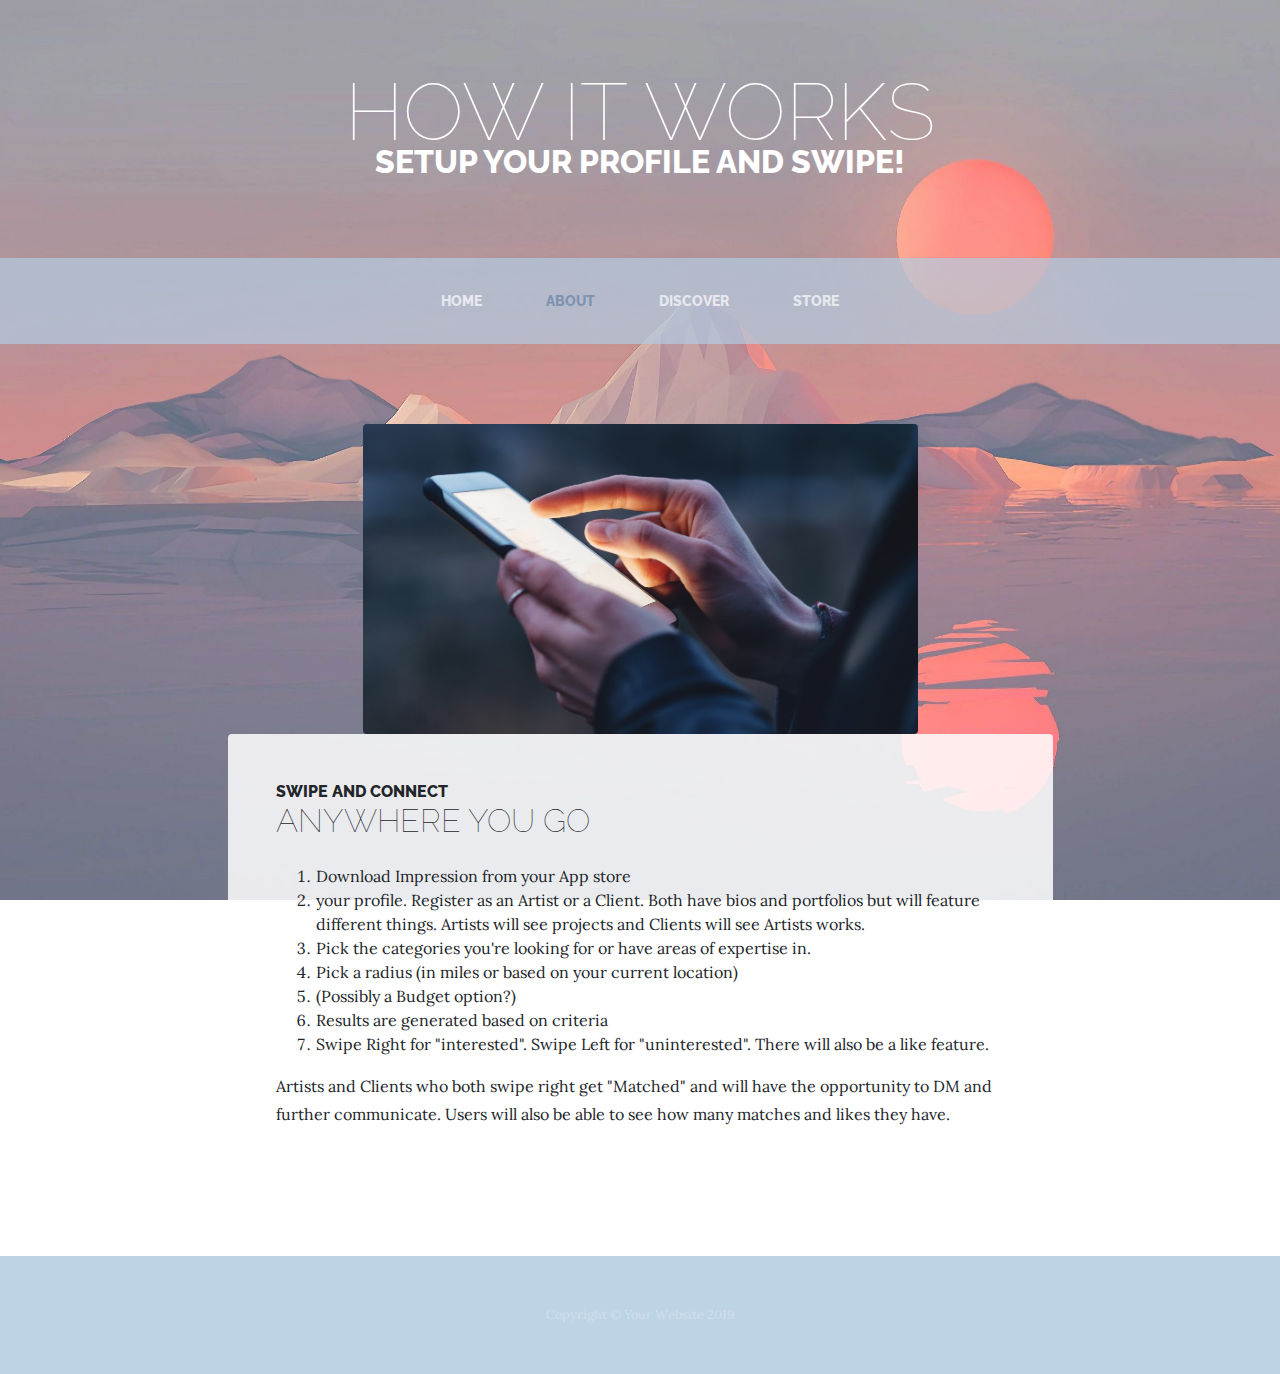
==== about.html @ 40708185 "Finished about page" ====
<!DOCTYPE html>
<html lang="en">

<head>

  <meta charset="utf-8">
  <meta name="viewport" content="width=device-width, initial-scale=1, shrink-to-fit=no">
  <meta name="description" content="">
  <meta name="author" content="">

  <title>About - Impression</title>

  <!-- Bootstrap core CSS -->
  <link href="vendor/bootstrap/css/bootstrap.min.css" rel="stylesheet">

  <!-- Custom fonts for this template -->
  <link href="https://fonts.googleapis.com/css?family=Raleway:100,100i,200,200i,300,300i,400,400i,500,500i,600,600i,700,700i,800,800i,900,900i" rel="stylesheet">
  <link href="https://fonts.googleapis.com/css?family=Lora:400,400i,700,700i" rel="stylesheet">

  <!-- Custom styles for this template -->
  <link href="css/business-casual.css" rel="stylesheet">

</head>

<body>

    <h1 class="site-heading text-center text-white d-none d-lg-block">
        <span class="site-heading-lower">How it works</span>
        <span class="site-heading-upper text-primary mb-3">Setup your profile and swipe!</span>
      </h1>

  <!-- Navigation -->
  <nav class="navbar navbar-expand-lg navbar-dark py-lg-4" id="mainNav">
    <div class="container">
      <a class="navbar-brand text-uppercase text-expanded font-weight-bold d-lg-none" href="#">Start Bootstrap</a>
      <button class="navbar-toggler" type="button" data-toggle="collapse" data-target="#navbarResponsive" aria-controls="navbarResponsive" aria-expanded="false" aria-label="Toggle navigation">
        <span class="navbar-toggler-icon"></span>
      </button>
      <div class="collapse navbar-collapse" id="navbarResponsive">
        <ul class="navbar-nav mx-auto">
          <li class="nav-item px-lg-4">
            <a class="nav-link text-uppercase text-expanded" href="index.html">Home
              <span class="sr-only">(current)</span>
            </a>
          </li>
          <li class="nav-item active px-lg-4">
            <a class="nav-link text-uppercase text-expanded" href="about.html">About</a>
          </li>
          <li class="nav-item px-lg-4">
            <a class="nav-link text-uppercase text-expanded" href="products.html">Discover</a>
          </li>
          <li class="nav-item px-lg-4">
            <a class="nav-link text-uppercase text-expanded" href="store.html">Store</a>
          </li>
        </ul>
      </div>
    </div>
  </nav>

  <section class="page-section about-heading">
    <div class="container">
      <img class="img-fluid rounded about-heading-img mb-3 mb-lg-0" src="images/swipe.jpg" alt="" id="phone">
      <div class="about-heading-content">
        <div class="row">
          <div class="col-lg-9 col-md-10 mx-auto">
            <div class="bg-faded rounded p-5">
              <h2 class="section-heading mb-4">
                <span class="section-heading-upper">Swipe and connect</span>
                <span class="section-heading-lower">Anywhere you go</span>
              </h2>
              <p>
                  <ol>
                      <li>Download Impression from your App store</li>
                      <li> your profile. Register as an Artist or a Client. Both have bios and portfolios but will feature different things. Artists will see projects and Clients will see Artists works.</li>
                      <li>Pick the categories you're looking for or have areas of expertise in.</li>
                      <li>Pick a radius (in miles or based on your current location)</li>
                      <li>(Possibly a Budget option?)</li>
                      <li>Results are generated based on criteria</li>
                      <li>Swipe Right for "interested". Swipe Left for "uninterested". There will also be a like feature.</li>
                  </ol></p>
              <p class="mb-0">Artists and Clients who both swipe right get "Matched" and will have the opportunity to DM and further communicate. Users will also be able to see how many matches and likes they have.</p>
            </div>
          </div>
        </div>
      </div>
    </div>
  </section>

  <footer class="footer text-faded text-center py-5">
    <div class="container">
      <p class="m-0 small">Copyright &copy; Your Website 2019</p>
    </div>
  </footer>

  <!-- Bootstrap core JavaScript -->
  <script src="vendor/jquery/jquery.min.js"></script>
  <script src="vendor/bootstrap/js/bootstrap.bundle.min.js"></script>

</body>

</html>
---- css/business-casual.css ----
/*!
 * Start Bootstrap - Business Casual v5.0.9 (https://startbootstrap.com/template-overviews/business-casual)
 * Copyright 2013-2019 Start Bootstrap
 * Licensed under MIT (https://github.com/BlackrockDigital/startbootstrap-business-casual/blob/master/LICENSE)
 */

body {
  font-family: 'Lora';
  background-image: url("../images/background\ copy.jpg");
  background-attachment: fixed;
  background-position: center;
  background-size: cover;
}

h1,
h2,
h3,
h4,
h5,
h6 {
  font-family: 'Raleway';
}

p {
  line-height: 1.75;
}

.text-faded {
  color: rgba(255, 255, 255, 0.3);
}

.site-heading {
  margin-top: 5rem;
  margin-bottom: 5rem;
  text-transform: uppercase;
  line-height: 1;
  font-family: 'Raleway';
}

.site-heading .site-heading-upper {
  display: block;
  font-size: 2rem;
  font-weight: 800;
}

.site-heading .site-heading-lower {
  font-size: 5rem;
  font-weight: 100;
  line-height: 4rem;
}

.page-section {
  margin-top: 5rem;
  margin-bottom: 5rem;
}

.section-heading {
  text-transform: uppercase;
}

.section-heading .section-heading-upper {
  display: block;
  font-size: 1rem;
  font-weight: 800;
}

.section-heading .section-heading-lower {
  display: block;
  font-size: 2rem;
  font-weight: 100;
}

.bg-faded {
  background-color: rgba(255, 255, 255, 0.85);
}

#mainNav {
  background-color: rgba(178, 204, 226, 0.692);
  font-family: 'Raleway';
}

#mainNav .navbar-brand {
  color: #2d3ed3;
}

#mainNav .navbar-nav .nav-item .nav-link {
  color: rgba(255, 255, 255, 0.7);
  font-weight: 800;
}

#mainNav .navbar-nav .nav-item.active .nav-link {
  color: #7d93b1;
}

@media (min-width: 500px) {
  #mainNav .navbar-nav .nav-item .nav-link {
    font-size: 0.9rem;
  }
  #mainNav .navbar-nav .nav-item .nav-link:hover {
    color: rgba(33, 53, 235, 0.822);
  }
  #mainNav .navbar-nav .nav-item.active .nav-link:hover {
    color: #1529df;
  }
}

.btn-xl {
  font-weight: 700;
  font-size: 0.8rem;
  padding-top: 1.5rem;
  padding-bottom: 1.5rem;
  padding-left: 2rem;
  padding-right: 2rem;
}

.intro {
  position: relative;
}

@media (min-width: 992px) {
  .intro .intro-img {
    width: 75%;
    float: right;
  }
  .intro .intro-text {
    left: 0;
    width: 60%;
    margin-top: 3rem;
    position: absolute;
  }
  .intro .intro-text .intro-button {
    width: 100%;
    left: 0;
    position: absolute;
    bottom: -2rem;
  }
}

@media (min-width: 1200px) {
  .intro .intro-text {
    width: 45%;
  }
}

.cta {
  padding-top: 5rem;
  padding-bottom: 5rem;
  background-color: #7d93b1b7;
}

#phone {
  display: block;
  margin-left: auto;
  margin-right: auto;
  width: 50%;
}

.cta .cta-inner {
  position: relative;
  padding: 3rem;
  margin: 0.5rem;
  background-color: rgba(255, 255, 255, 0.85);
}

.cta .cta-inner:before {
  border-radius: 0.5rem;
  content: '';
  position: absolute;
  top: -0.5rem;
  bottom: -0.5rem;
  left: -0.5rem;
  right: -0.5rem;
  border: 0.25rem solid rgba(255, 255, 255, 0.85);
}

@media (max-width: 70%) {
  .about-heading .about-heading-img {
    position: relative;
    z-index: 0;
  }
  .about-heading .about-heading-content {
    margin-top: -5rem;
    position: relative;
    z-index: 1;
  }
}

@media (min-width: 992px) {
  .product-item .product-item-title {
    position: relative;
    z-index: 1;
    margin-bottom: -3rem;
  }
  .product-item .product-item-img {
    position: relative;
    z-index: 0;
    max-width: 50vw;
    max-height: 50vw;
  }
  .product-item .product-item-description {
    position: relative;
    z-index: 1;
    margin-top: -3rem;
    max-width: 50vw;
  }
}

.list-hours {
  font-size: 0.9rem;
}

.list-hours .list-hours-item {
  border-bottom: 1px solid rgba(230, 167, 86, 0.5);
  padding-bottom: .25rem;
  margin-bottom: 1rem;
  font-style: italic;
}

.list-hours .list-hours-item.today {
  font-weight: bold;
  color: #e6a756;
}

@media (min-width: 992px) {
  .list-hours {
    width: 50%;
    font-size: 1.1rem;
  }
}

.address strong {
  font-size: 1.2rem;
}

.footer {
  background-color: rgba(178, 204, 226, 0.856);
}

.text-primary {
  color: #ffffff !important;
}

.bg-primary {
  background-color: #e6a756 !important;
}

.btn {
  box-shadow: 0px 3px 3px 0px rgba(33, 37, 41, 0.1);
}

.btn-primary {
  background-color: #fe8b86;
  border-color: #fe8b86;
}

.btn-primary:hover, .btn-primary:focus, .btn-primary:active {
  background-color: #f76a65;
  border-color: #f76a65;
}

.font-weight-light {
  font-weight: 100 !important;
}
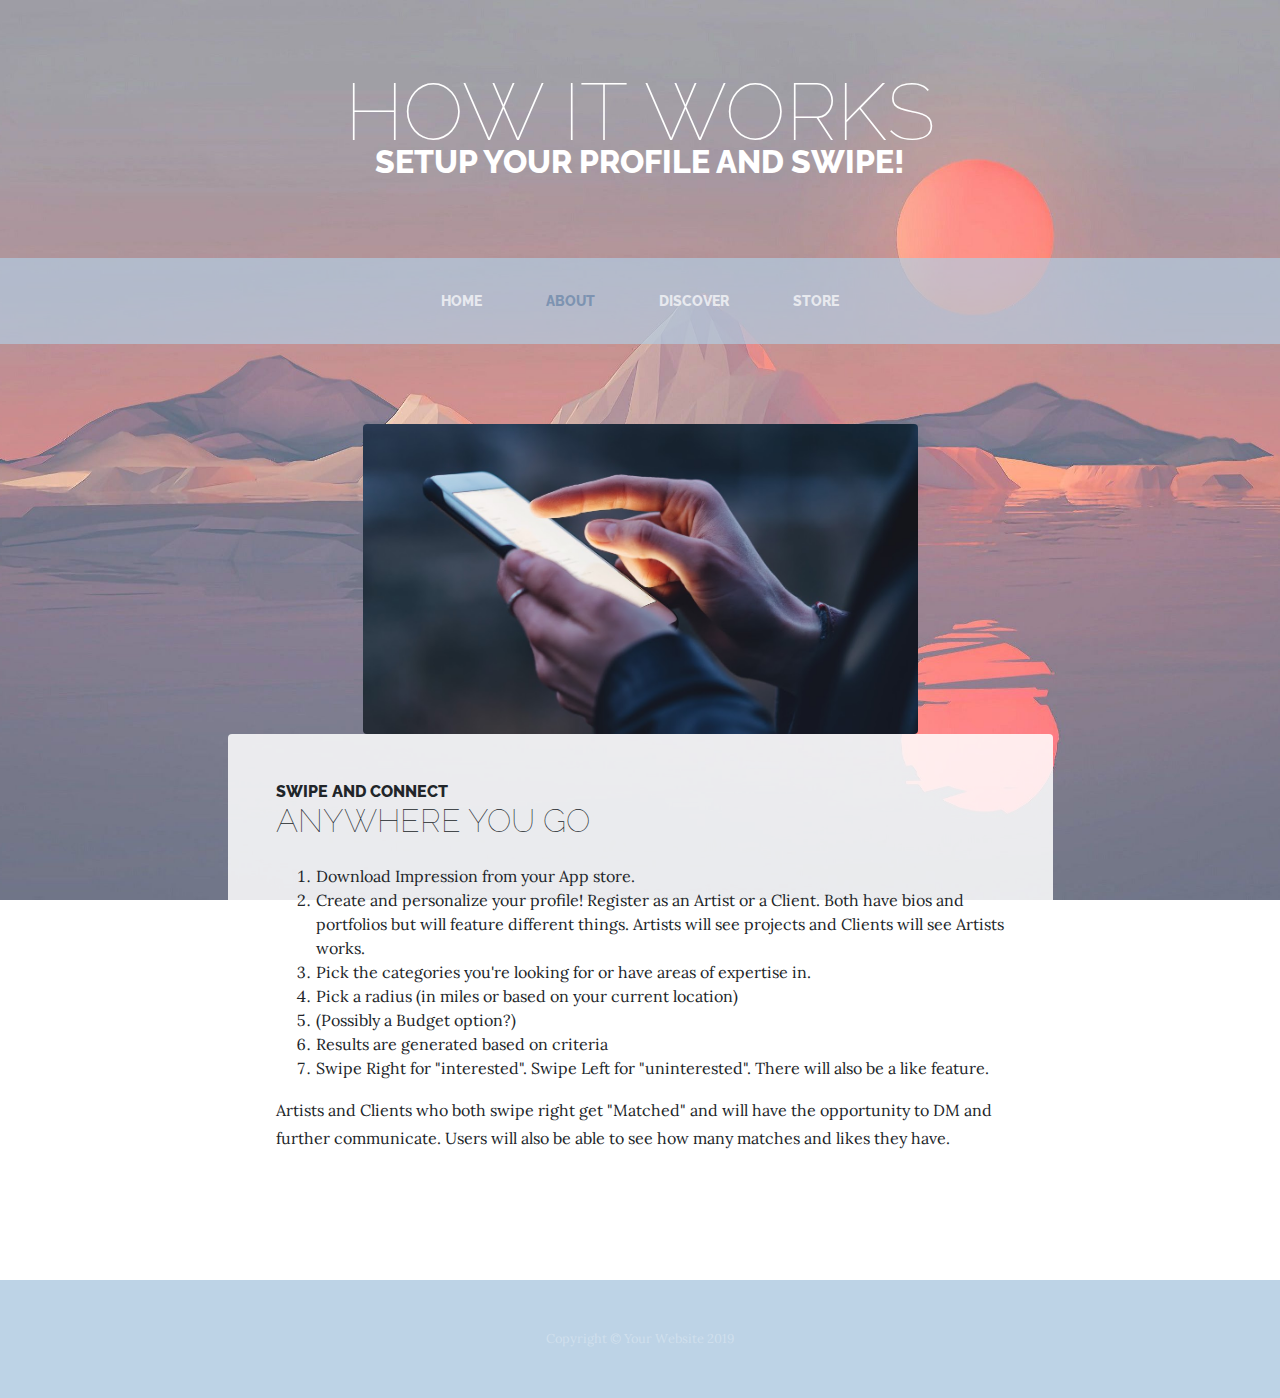
==== commit bd24e126: "updated about" ====
--- a/about.html
+++ b/about.html
@@ -70,8 +70,8 @@
               </h2>
               <p>
                   <ol>
-                      <li>Download Impression from your App store</li>
-                      <li> your profile. Register as an Artist or a Client. Both have bios and portfolios but will feature different things. Artists will see projects and Clients will see Artists works.</li>
+                      <li>Download Impression from your App store.</li>
+                      <li>Create and personalize your profile! Register as an Artist or a Client. Both have bios and portfolios but will feature different things. Artists will see projects and Clients will see Artists works.</li>
                       <li>Pick the categories you're looking for or have areas of expertise in.</li>
                       <li>Pick a radius (in miles or based on your current location)</li>
                       <li>(Possibly a Budget option?)</li>
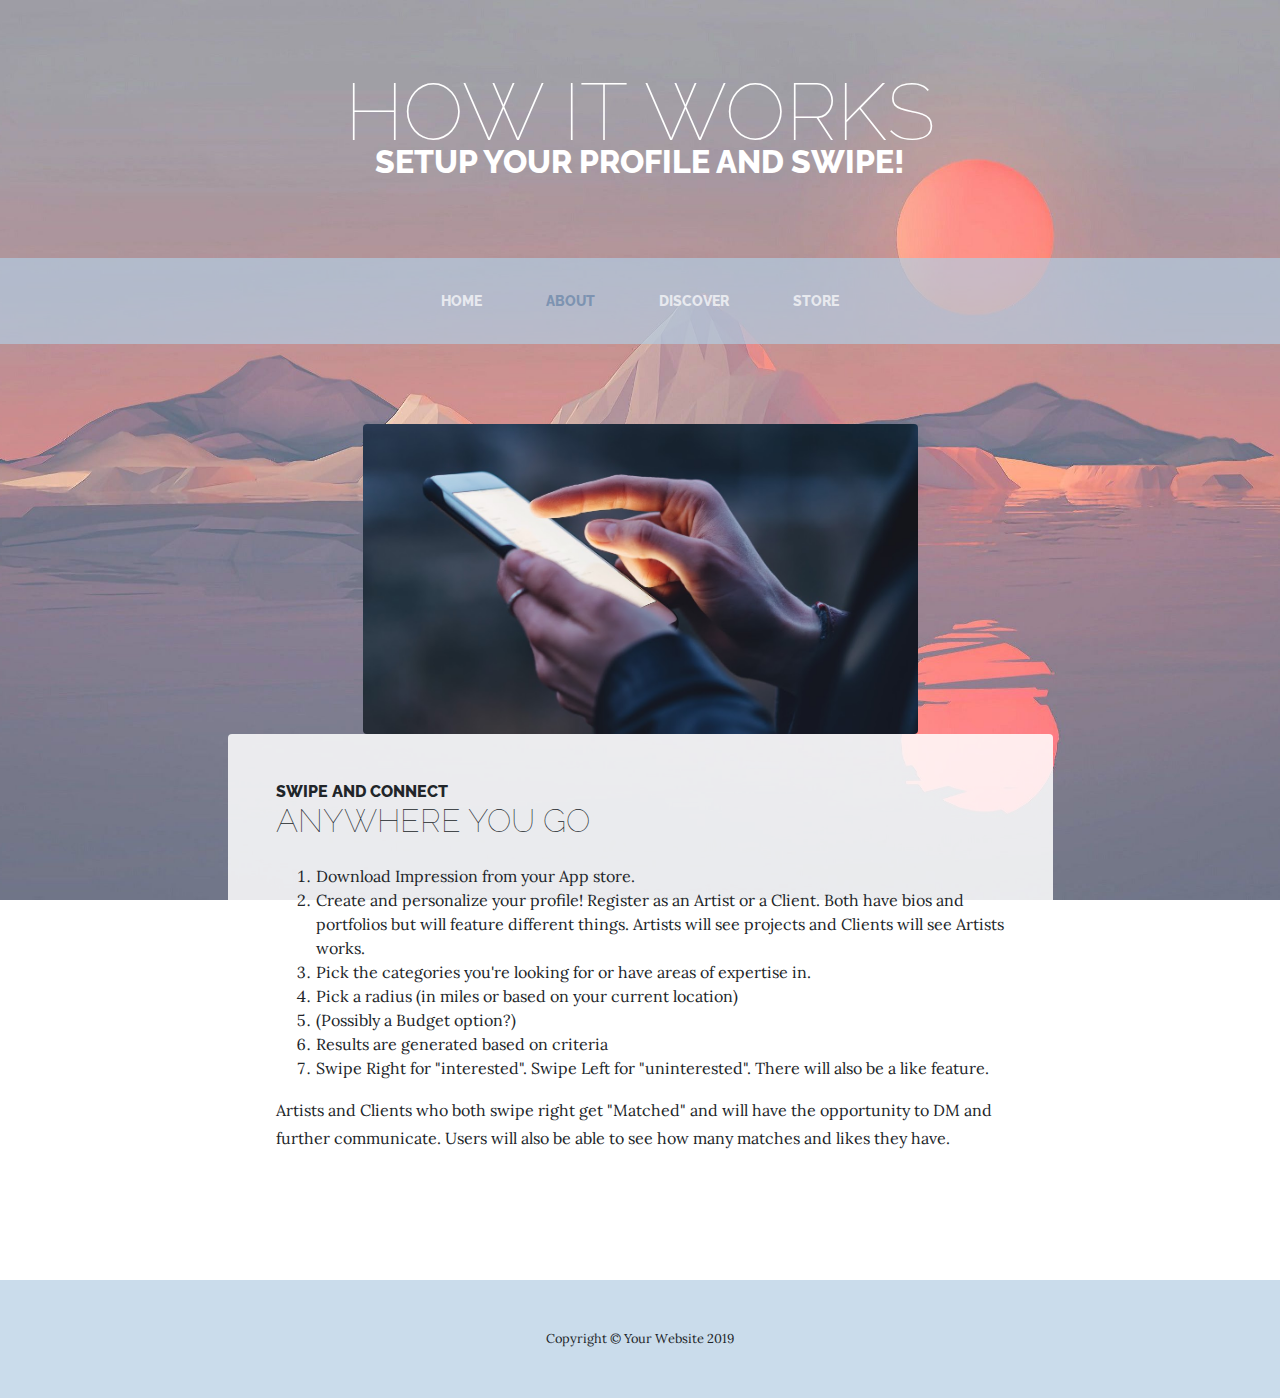
==== commit 4712c7f1: "unfade copyright" ====
--- a/about.html
+++ b/about.html
@@ -86,7 +86,7 @@
     </div>
   </section>
 
-  <footer class="footer text-faded text-center py-5">
+  <footer class="footer text-center py-5">
     <div class="container">
       <p class="m-0 small">Copyright &copy; Your Website 2019</p>
     </div>
--- a/css/business-casual.css
+++ b/css/business-casual.css
@@ -233,7 +233,7 @@
 }
 
 .footer {
-  background-color: rgba(178, 204, 226, 0.856);
+  background-color: rgba(178, 204, 226, 0.692);
 }
 
 .text-primary {
@@ -241,7 +241,7 @@
 }
 
 .bg-primary {
-  background-color: #e6a756 !important;
+  background-color: #44698b !important;
 }
 
 .btn {
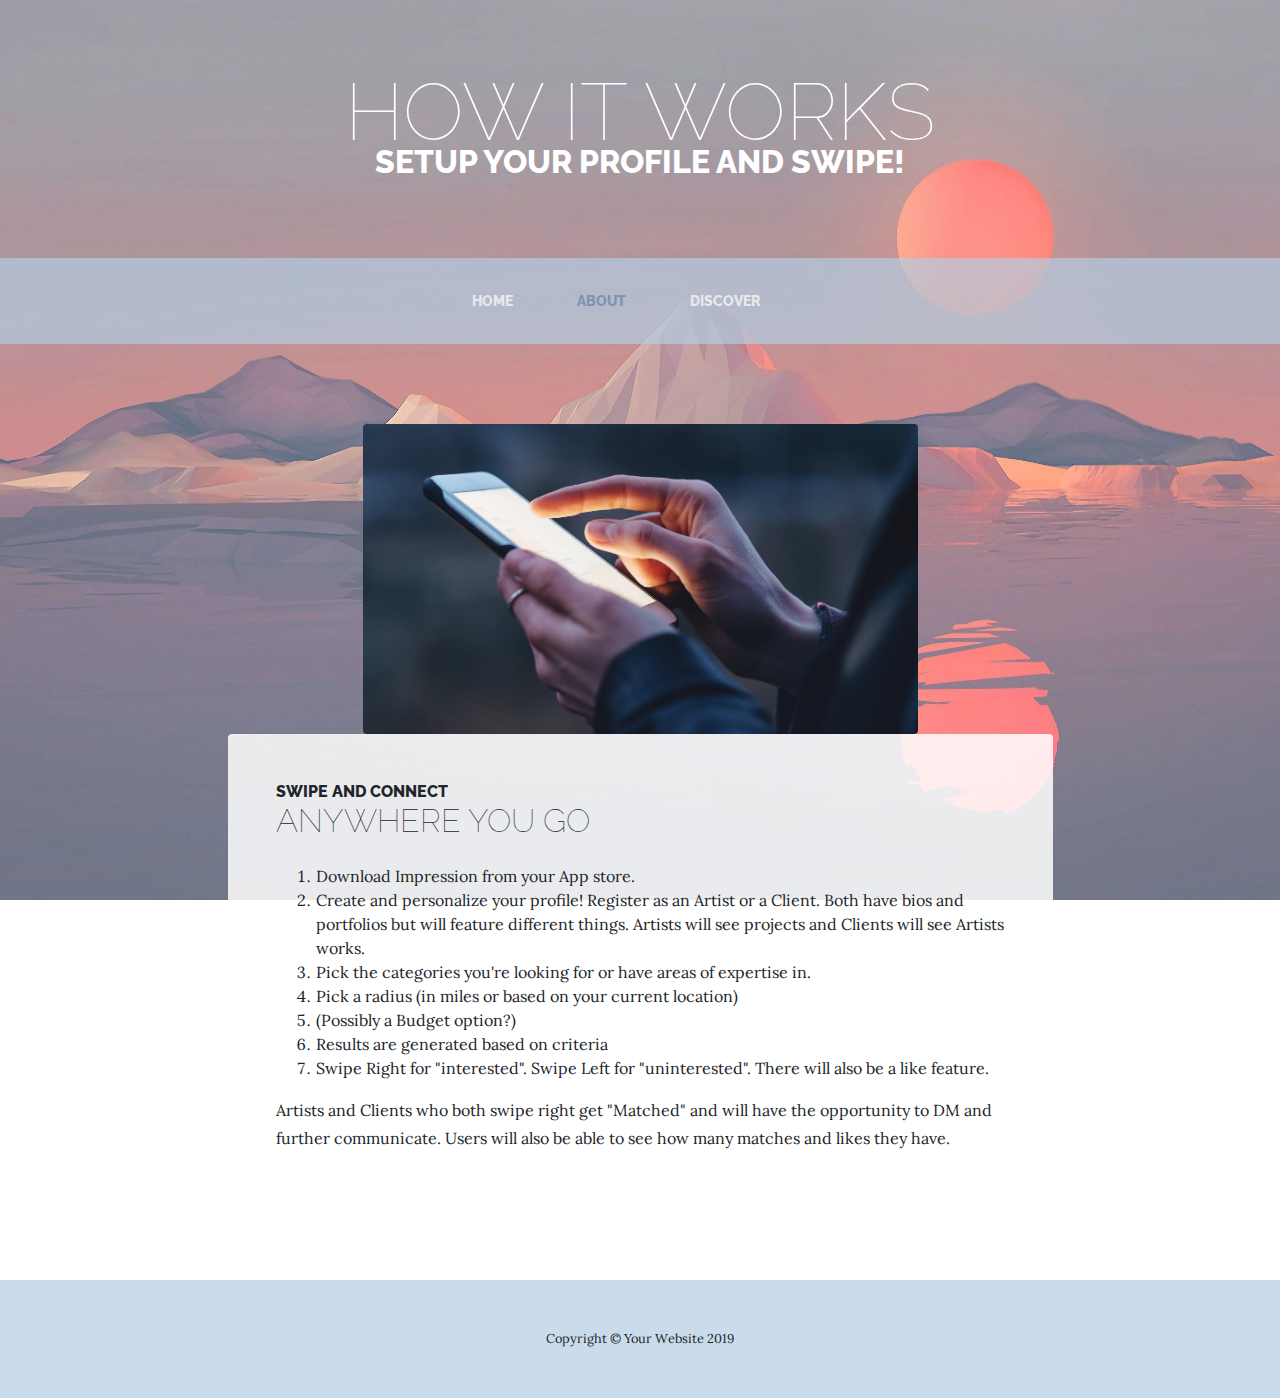
==== commit 2ee341ac: "got rid of store" ====
--- a/about.html
+++ b/about.html
@@ -47,10 +47,10 @@
             <a class="nav-link text-uppercase text-expanded" href="about.html">About</a>
           </li>
           <li class="nav-item px-lg-4">
-            <a class="nav-link text-uppercase text-expanded" href="products.html">Discover</a>
+            <a class="nav-link text-uppercase text-expanded" href="discover.html">Discover</a>
           </li>
           <li class="nav-item px-lg-4">
-            <a class="nav-link text-uppercase text-expanded" href="store.html">Store</a>
+            
           </li>
         </ul>
       </div>
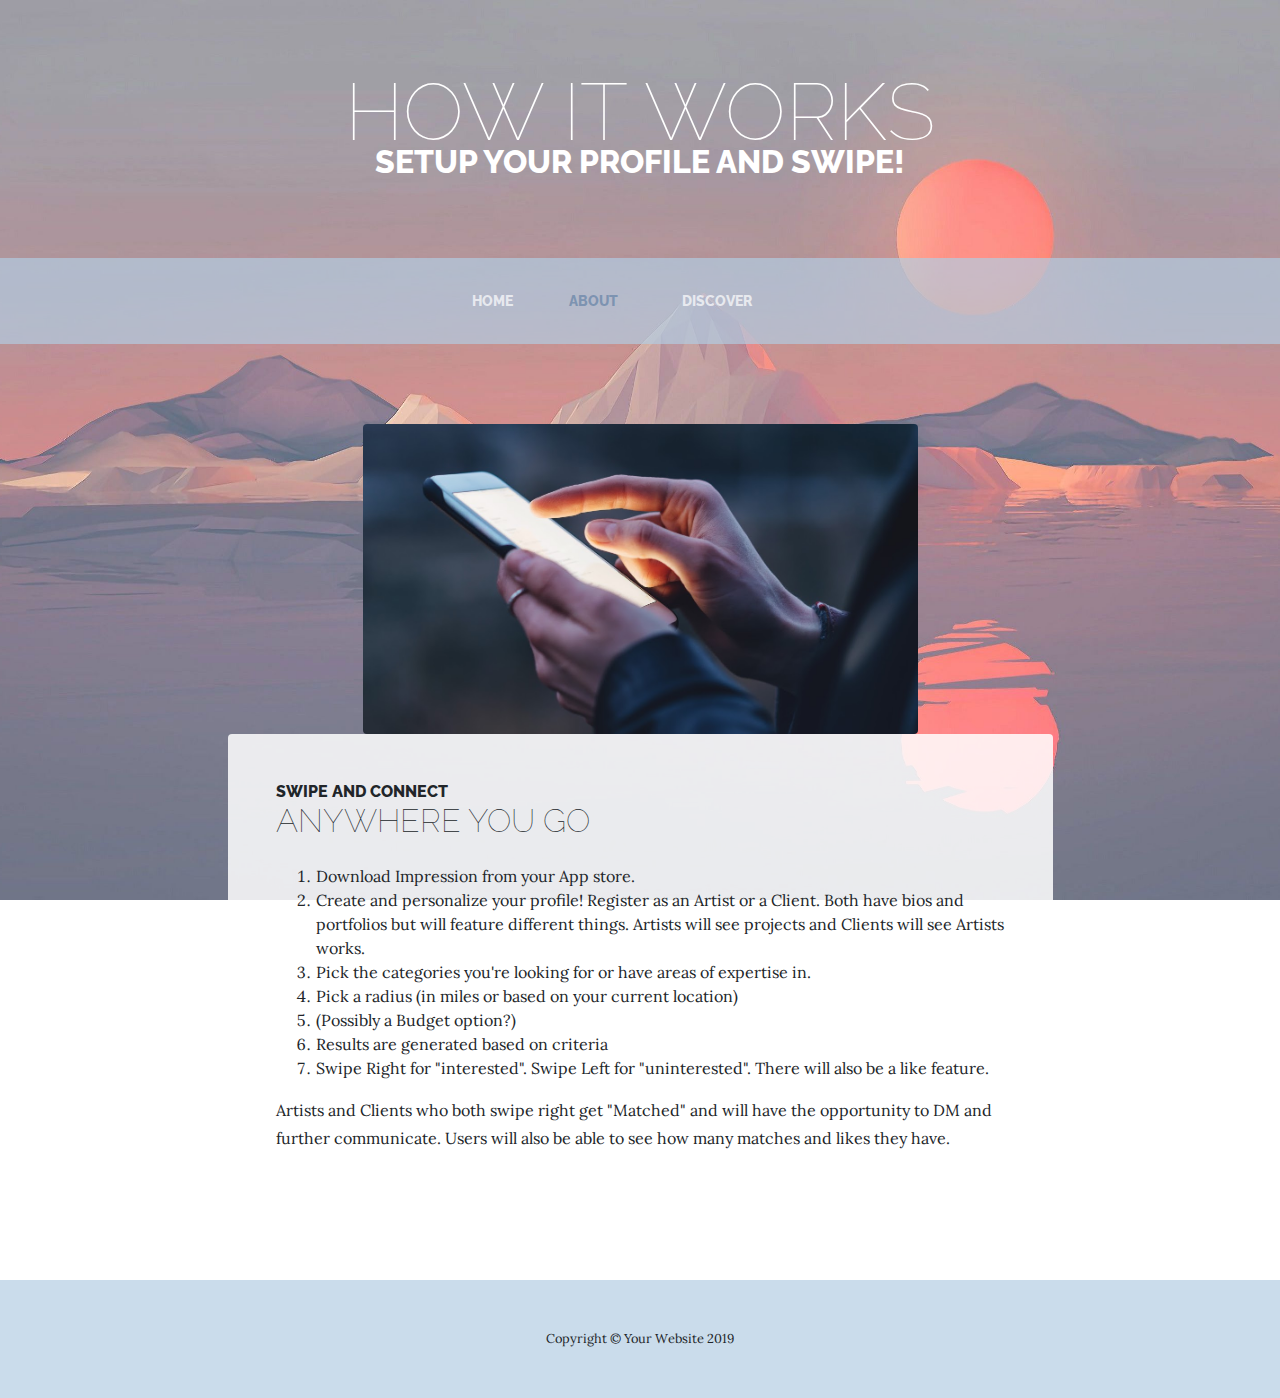
==== commit 607dd35b: "center navbar" ====
--- a/about.html
+++ b/about.html
@@ -38,7 +38,7 @@
       </button>
       <div class="collapse navbar-collapse" id="navbarResponsive">
         <ul class="navbar-nav mx-auto">
-          <li class="nav-item px-lg-4">
+          <li class="nav-item px-lg-3">
             <a class="nav-link text-uppercase text-expanded" href="index.html">Home
               <span class="sr-only">(current)</span>
             </a>
@@ -50,7 +50,6 @@
             <a class="nav-link text-uppercase text-expanded" href="discover.html">Discover</a>
           </li>
           <li class="nav-item px-lg-4">
-            
           </li>
         </ul>
       </div>
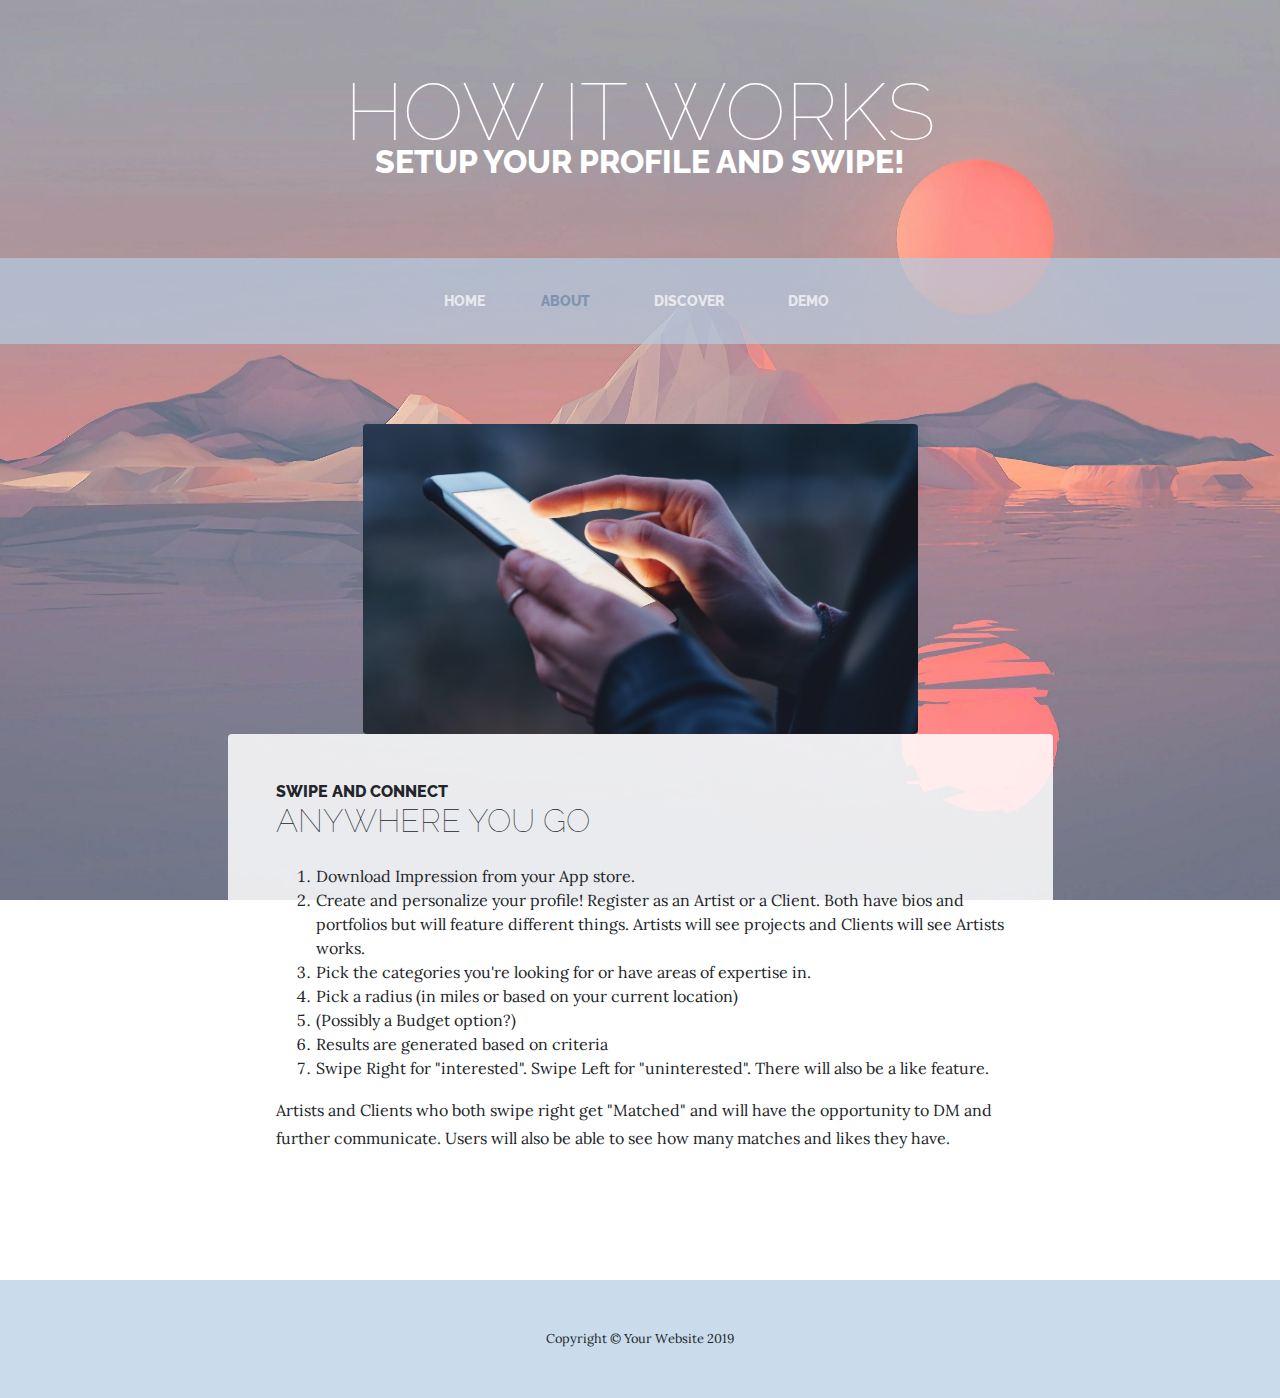
==== commit ac069aba: "added all demo pages" ====
--- a/about.html
+++ b/about.html
@@ -50,7 +50,8 @@
             <a class="nav-link text-uppercase text-expanded" href="discover.html">Discover</a>
           </li>
           <li class="nav-item px-lg-4">
-          </li>
+              <a class="nav-link text-uppercase text-expanded" href="store.html">Demo</a>
+            </li>
         </ul>
       </div>
     </div>
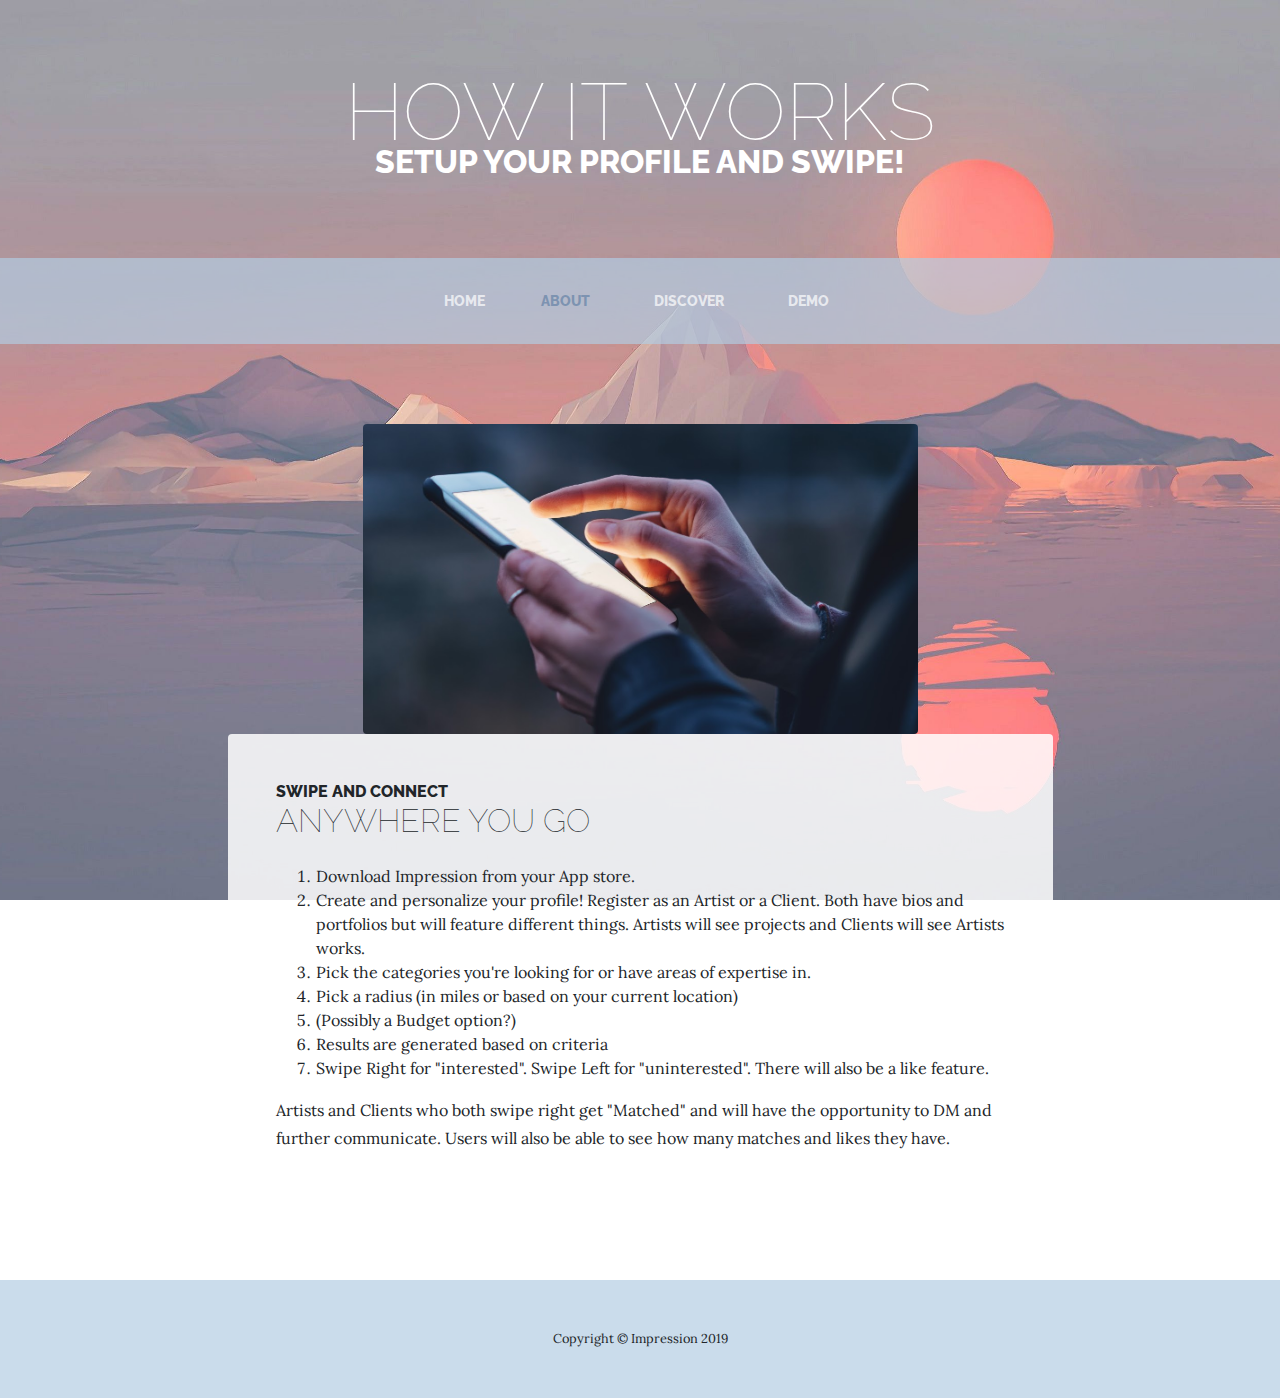
==== commit 9ce4ede5: "edited copyright" ====
--- a/about.html
+++ b/about.html
@@ -50,7 +50,7 @@
             <a class="nav-link text-uppercase text-expanded" href="discover.html">Discover</a>
           </li>
           <li class="nav-item px-lg-4">
-              <a class="nav-link text-uppercase text-expanded" href="store.html">Demo</a>
+              <a class="nav-link text-uppercase text-expanded" href="demo.html">Demo</a>
             </li>
         </ul>
       </div>
@@ -88,7 +88,7 @@
 
   <footer class="footer text-center py-5">
     <div class="container">
-      <p class="m-0 small">Copyright &copy; Your Website 2019</p>
+      <p class="m-0 small">Copyright &copy; Impression 2019</p>
     </div>
   </footer>
 
--- a/css/business-casual.css
+++ b/css/business-casual.css
@@ -143,8 +143,8 @@
 }
 
 .cta {
-  padding-top: 5rem;
-  padding-bottom: 5rem;
+  padding-top: 2rem;
+  padding-bottom: 2rem;
   background-color: #7d93b1b7;
 }
 
@@ -157,7 +157,7 @@
 
 .cta .cta-inner {
   position: relative;
-  padding: 3rem;
+  padding: 2rem;
   margin: 0.5rem;
   background-color: rgba(255, 255, 255, 0.85);
 }
@@ -221,7 +221,7 @@
   color: #e6a756;
 }
 
-@media (min-width: 992px) {
+@media (min-width: 100px) {
   .list-hours {
     width: 50%;
     font-size: 1.1rem;
@@ -256,6 +256,9 @@
 .btn-primary:hover, .btn-primary:focus, .btn-primary:active {
   background-color: #f76a65;
   border-color: #f76a65;
+  -webkit-transform: scale(1.2);
+        -ms-transform: scale(1.2);
+        transform: scale(1.2);
 }
 
 .font-weight-light {
